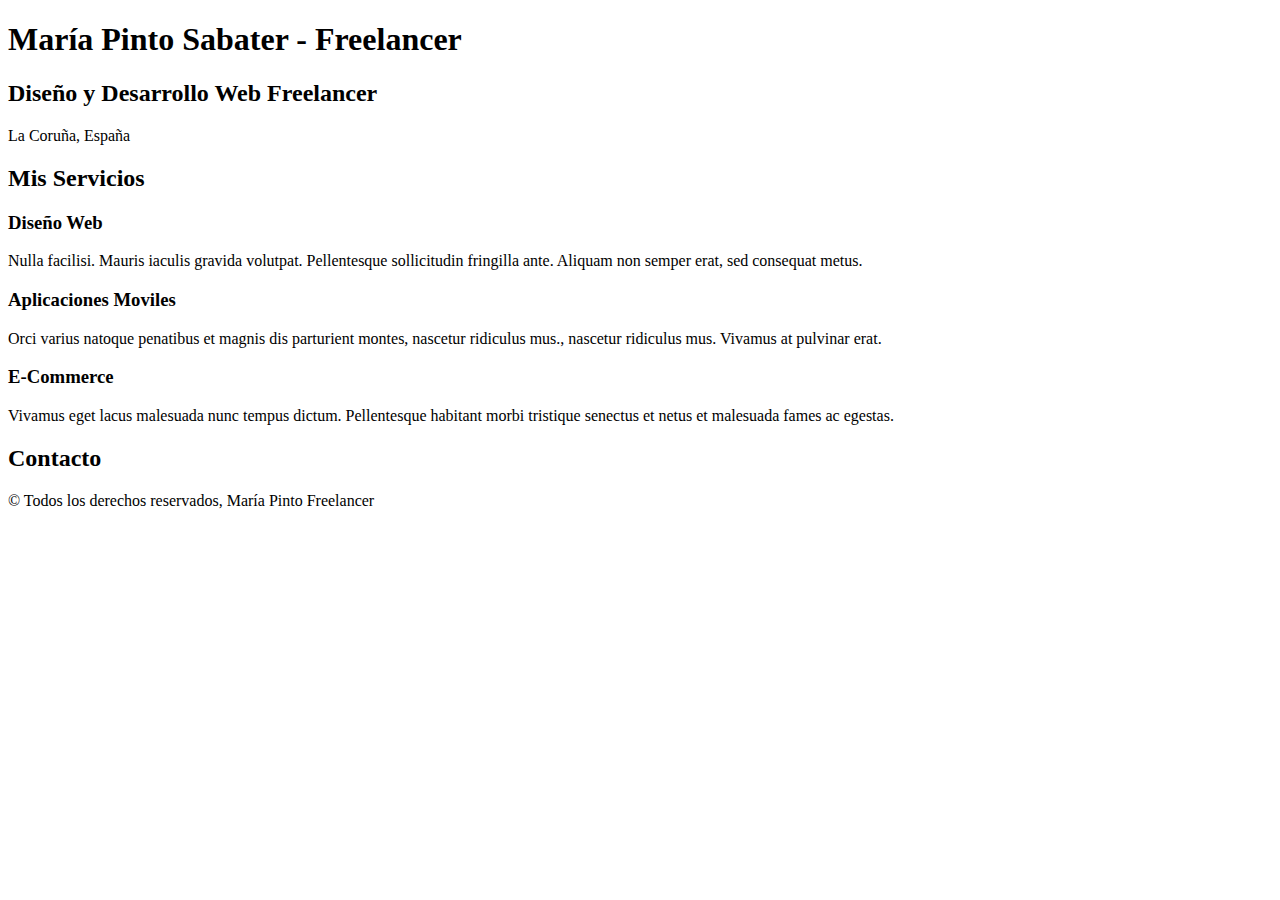
==== freelancer/index.html @ b11660e4 "creando el index de nuestro proyecto" ====
<!DOCTYPE html>
<html lang="es">

<head>
    <meta charset="UTF-8">
    <meta http-equiv="X-UA-Compatible" content="IE=edge">
    <meta name="viewport" content="width=device-width, initial-scale=1.0">
    <title>Diseñador Freelancer</title>
</head>

<body>
    <header>
        <h1>María Pinto Sabater - Freelancer</h1>
    </header>

    <section>
        <h2>Diseño y Desarrollo Web Freelancer</h2>
        <p>La Coruña, España</p>
    </section>

    <main>
        <h2>Mis Servicios</h2>


        <section>
            <h3>Diseño Web</h3>
            <p>
                Nulla facilisi. Mauris iaculis gravida volutpat. Pellentesque sollicitudin fringilla ante. Aliquam non
                semper
                erat, sed consequat metus.
            </p>
        </section>

        <section>
            <h3>Aplicaciones Moviles</h3>
            <p>
                Orci varius natoque penatibus et magnis dis parturient montes, nascetur ridiculus mus., nascetur
                ridiculus
                mus.
                Vivamus at pulvinar erat.
            </p>

        </section>

        <section>
            <h3>E-Commerce</h3>
            <p>
                Vivamus eget lacus malesuada nunc tempus dictum. Pellentesque habitant morbi tristique senectus et netus
                et
                malesuada fames ac egestas.
            </p>
        </section>

    </main>

    <section>
        <h2>Contacto</h2>
    </section>

    <footer>
        <p>&copy; Todos los derechos reservados, María Pinto Freelancer</p>
    </footer>

</body>

</html>
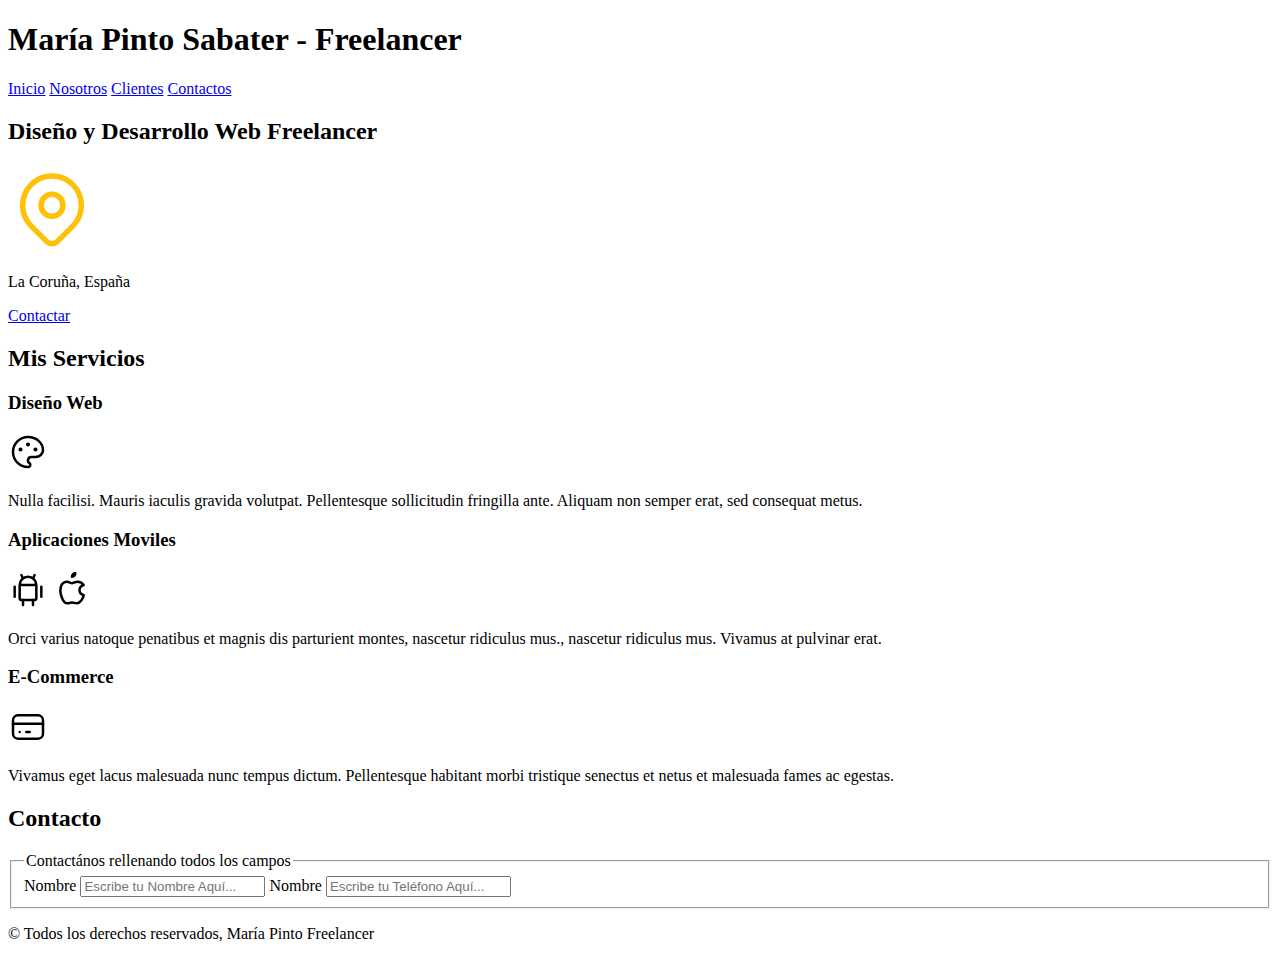
==== commit 82a459b3: "creando el formulario" ====
--- a/freelancer/index.html
+++ b/freelancer/index.html
@@ -13,17 +13,44 @@
         <h1>María Pinto Sabater - Freelancer</h1>
     </header>
 
+    <nav>
+        <a href="#">Inicio</a>
+        <a href="#">Nosotros</a>
+        <a href="#">Clientes</a>
+        <a href="#">Contactos</a>
+    </nav>
+
     <section>
         <h2>Diseño y Desarrollo Web Freelancer</h2>
+        <svg xmlns="http://www.w3.org/2000/svg" class="icon icon-tabler icon-tabler-map-pin" width="88" height="88"
+            viewBox="0 0 24 24" stroke-width="1.5" stroke="#ffc107" fill="none" stroke-linecap="round"
+            stroke-linejoin="round">
+            <path stroke="none" d="M0 0h24v24H0z" fill="none" />
+            <circle cx="12" cy="11" r="3" />
+            <path d="M17.657 16.657l-4.243 4.243a2 2 0 0 1 -2.827 0l-4.244 -4.243a8 8 0 1 1 11.314 0z" />
+        </svg>
+
         <p>La Coruña, España</p>
+        <a href="#">Contactar</a>
     </section>
 
     <main>
         <h2>Mis Servicios</h2>
 
-
         <section>
             <h3>Diseño Web</h3>
+
+            <svg xmlns="http://www.w3.org/2000/svg" class="icon icon-tabler icon-tabler-palette" width="40" height="40"
+                viewBox="0 0 24 24" stroke-width="1.5" stroke="#000000" fill="none" stroke-linecap="round"
+                stroke-linejoin="round">
+                <path stroke="none" d="M0 0h24v24H0z" fill="none" />
+                <path
+                    d="M12 21a9 9 0 1 1 0 -18a9 8 0 0 1 9 8a4.5 4 0 0 1 -4.5 4h-2.5a2 2 0 0 0 -1 3.75a1.3 1.3 0 0 1 -1 2.25" />
+                <circle cx="7.5" cy="10.5" r=".5" fill="currentColor" />
+                <circle cx="12" cy="7.5" r=".5" fill="currentColor" />
+                <circle cx="16.5" cy="10.5" r=".5" fill="currentColor" />
+            </svg>
+
             <p>
                 Nulla facilisi. Mauris iaculis gravida volutpat. Pellentesque sollicitudin fringilla ante. Aliquam non
                 semper
@@ -33,6 +60,29 @@
 
         <section>
             <h3>Aplicaciones Moviles</h3>
+
+            <svg xmlns="http://www.w3.org/2000/svg" class="icon icon-tabler icon-tabler-brand-android" width="40"
+                height="40" viewBox="0 0 24 24" stroke-width="1.5" stroke="#000000" fill="none" stroke-linecap="round"
+                stroke-linejoin="round">
+                <path stroke="none" d="M0 0h24v24H0z" fill="none" />
+                <line x1="4" y1="10" x2="4" y2="16" />
+                <line x1="20" y1="10" x2="20" y2="16" />
+                <path d="M7 9h10v8a1 1 0 0 1 -1 1h-8a1 1 0 0 1 -1 -1v-8a5 5 0 0 1 10 0" />
+                <line x1="8" y1="3" x2="9" y2="5" />
+                <line x1="16" y1="3" x2="15" y2="5" />
+                <line x1="9" y1="18" x2="9" y2="21" />
+                <line x1="15" y1="18" x2="15" y2="21" />
+            </svg>
+
+            <svg xmlns="http://www.w3.org/2000/svg" class="icon icon-tabler icon-tabler-brand-apple" width="40"
+                height="40" viewBox="0 0 24 24" stroke-width="1.5" stroke="#000000" fill="none" stroke-linecap="round"
+                stroke-linejoin="round">
+                <path stroke="none" d="M0 0h24v24H0z" fill="none" />
+                <path
+                    d="M9 7c-3 0 -4 3 -4 5.5c0 3 2 7.5 4 7.5c1.088 -.046 1.679 -.5 3 -.5c1.312 0 1.5 .5 3 .5s4 -3 4 -5c-.028 -.01 -2.472 -.403 -2.5 -3c-.019 -2.17 2.416 -2.954 2.5 -3c-1.023 -1.492 -2.951 -1.963 -3.5 -2c-1.433 -.111 -2.83 1 -3.5 1c-.68 0 -1.9 -1 -3 -1z" />
+                <path d="M12 4a2 2 0 0 0 2 -2a2 2 0 0 0 -2 2" />
+            </svg>
+
             <p>
                 Orci varius natoque penatibus et magnis dis parturient montes, nascetur ridiculus mus., nascetur
                 ridiculus
@@ -44,6 +94,17 @@
 
         <section>
             <h3>E-Commerce</h3>
+
+            <svg xmlns="http://www.w3.org/2000/svg" class="icon icon-tabler icon-tabler-credit-card" width="40"
+                height="40" viewBox="0 0 24 24" stroke-width="1.5" stroke="#000000" fill="none" stroke-linecap="round"
+                stroke-linejoin="round">
+                <path stroke="none" d="M0 0h24v24H0z" fill="none" />
+                <rect x="3" y="5" width="18" height="14" rx="3" />
+                <line x1="3" y1="10" x2="21" y2="10" />
+                <line x1="7" y1="15" x2="7.01" y2="15" />
+                <line x1="11" y1="15" x2="13" y2="15" />
+            </svg>
+
             <p>
                 Vivamus eget lacus malesuada nunc tempus dictum. Pellentesque habitant morbi tristique senectus et netus
                 et
@@ -55,6 +116,25 @@
 
     <section>
         <h2>Contacto</h2>
+
+        <form action="">
+
+            <fieldset>
+                <legend>Contactános rellenando todos los campos</legend>
+
+                <label for="nombre">Nombre</label>
+                <input type="text" placeholder="Escribe tu Nombre Aquí..." />
+
+
+
+                <label for="telefono">Nombre</label>
+                <input type="number" placeholder="Escribe tu Teléfono Aquí..." />
+
+
+
+            </fieldset>
+        </form>
+
     </section>
 
     <footer>
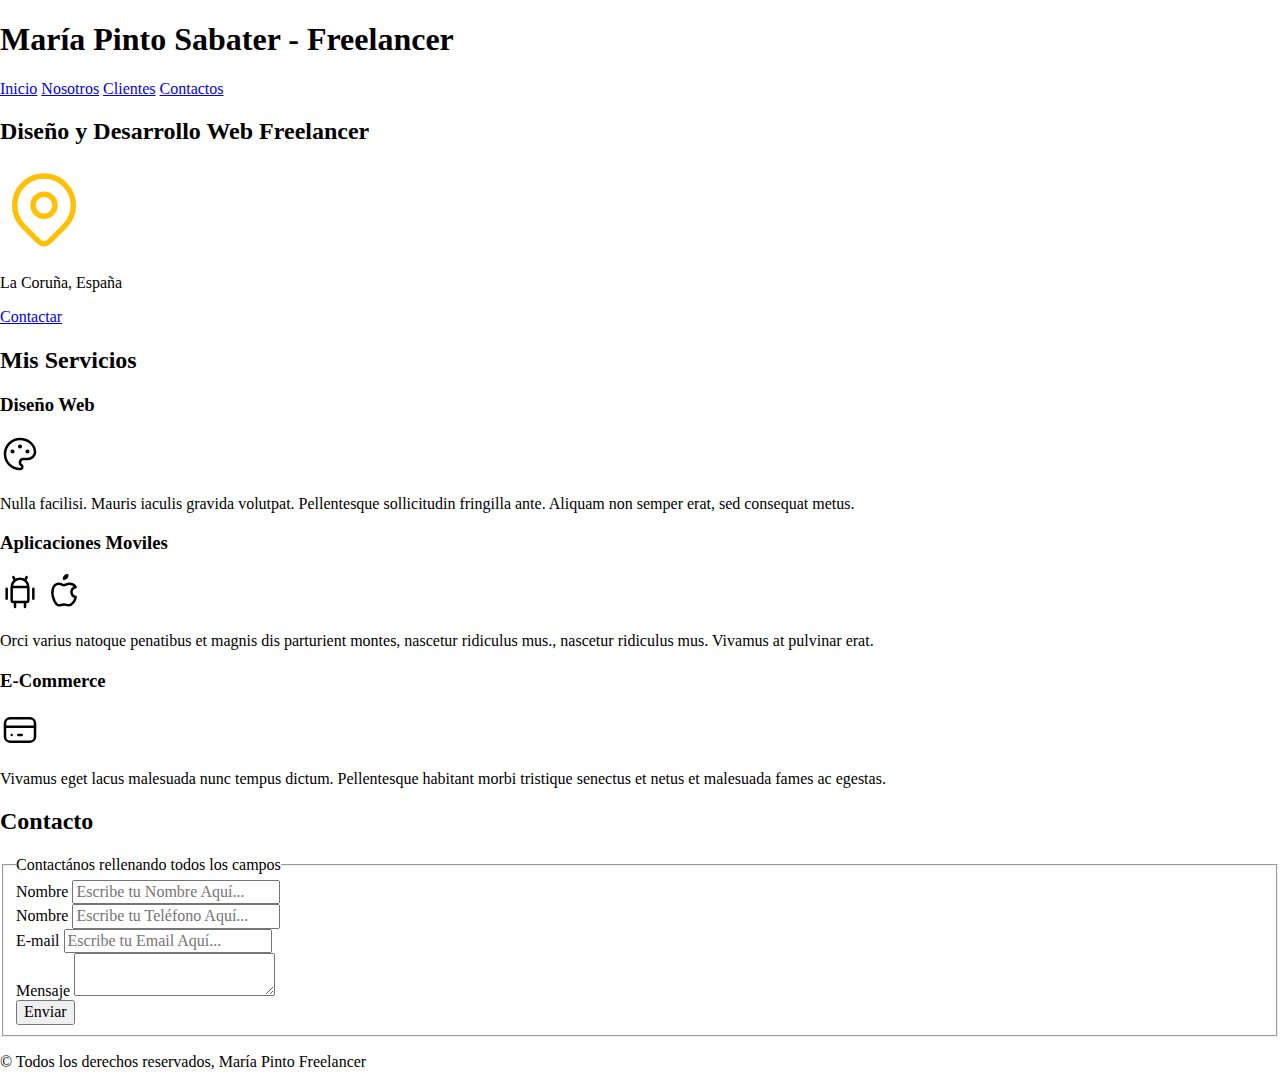
==== commit e53930ca: "creando hojas de estilos" ====
--- a/freelancer/index.html
+++ b/freelancer/index.html
@@ -6,6 +6,8 @@
     <meta http-equiv="X-UA-Compatible" content="IE=edge">
     <meta name="viewport" content="width=device-width, initial-scale=1.0">
     <title>Diseñador Freelancer</title>
+    <link rel="stylesheet" href="css/normalize.css">
+    <link rel="stylesheet" href="css/styles.css">
 </head>
 
 <body>
@@ -122,15 +124,28 @@
             <fieldset>
                 <legend>Contactános rellenando todos los campos</legend>
 
-                <label for="nombre">Nombre</label>
-                <input type="text" placeholder="Escribe tu Nombre Aquí..." />
+                <div>
+                    <label for="nombre">Nombre</label>
+                    <input type="text" placeholder="Escribe tu Nombre Aquí..." />
+                </div>
 
+                <div>
+                    <label for="telefono">Nombre</label>
+                    <input type="number" placeholder="Escribe tu Teléfono Aquí..." />
+                </div>
 
+                <div>
 
-                <label for="telefono">Nombre</label>
-                <input type="number" placeholder="Escribe tu Teléfono Aquí..." />
+                    <label for="email">E-mail</label>
+                    <input type="email" placeholder="Escribe tu Email Aquí...">
+                </div>
 
+                <div>
+                    <label for="mensaje">Mensaje</label>
+                    <textarea></textarea>
+                </div>
 
+                <input type="submit" value="Enviar">
 
             </fieldset>
         </form>
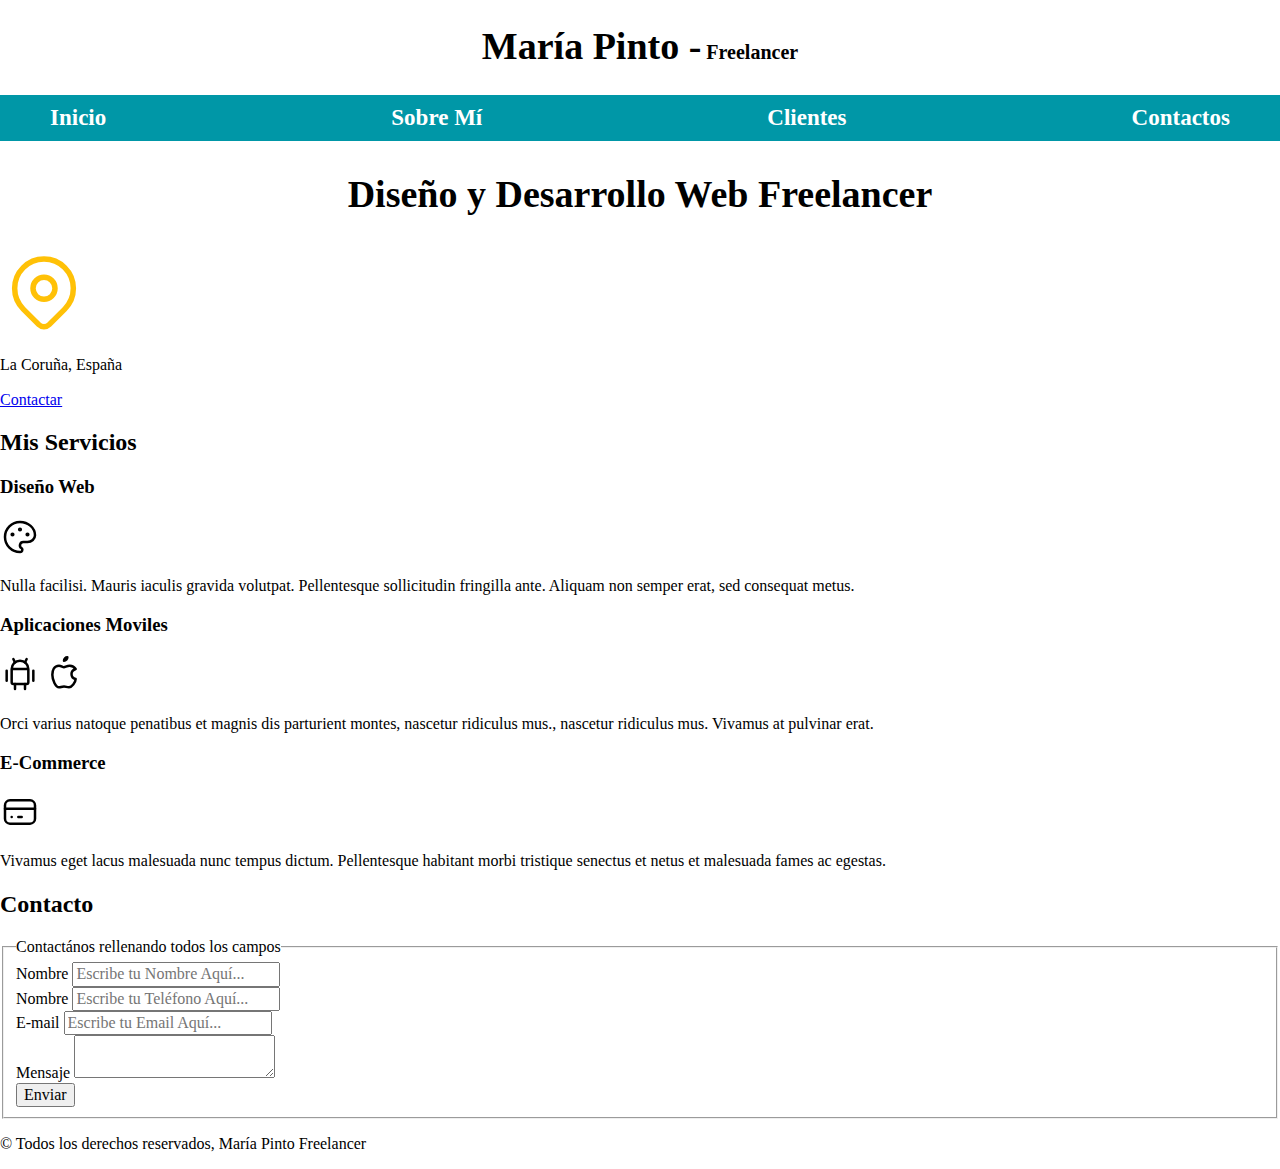
==== commit 03a699ab: "finalizando la barra de navegacion" ====
--- a/freelancer/index.html
+++ b/freelancer/index.html
@@ -7,23 +7,32 @@
     <meta name="viewport" content="width=device-width, initial-scale=1.0">
     <title>Diseñador Freelancer</title>
     <link rel="stylesheet" href="css/normalize.css">
+    <link rel="preload" href="css/styles.css" as="style">
     <link rel="stylesheet" href="css/styles.css">
+
+    <link rel="preconnect" href="https://fonts.googleapis.com">
+    <link rel="preconnect" href="https://fonts.gstatic.com" crossorigin>
+    <link href="https://fonts.googleapis.com/css2?family=Krub:wght@400;700&display=swap" rel="stylesheet">
 </head>
 
 <body>
     <header>
-        <h1>María Pinto Sabater - Freelancer</h1>
+        <h1 class="titulo">María Pinto -<span> Freelancer</span></h1>
     </header>
 
-    <nav>
-        <a href="#">Inicio</a>
-        <a href="#">Nosotros</a>
-        <a href="#">Clientes</a>
-        <a href="#">Contactos</a>
-    </nav>
+
+    <div class="nav-bg">
+        <nav class="navegacion-principal contenedor">
+            <a href="#">Inicio</a>
+            <a href="#">Sobre Mí</a>
+            <a href="#">Clientes</a>
+            <a href="#">Contactos</a>
+        </nav>
+    </div>
+
 
     <section>
-        <h2>Diseño y Desarrollo Web Freelancer</h2>
+        <h2 class="titulo">Diseño y Desarrollo Web Freelancer</h2>
         <svg xmlns="http://www.w3.org/2000/svg" class="icon icon-tabler icon-tabler-map-pin" width="88" height="88"
             viewBox="0 0 24 24" stroke-width="1.5" stroke="#ffc107" fill="none" stroke-linecap="round"
             stroke-linejoin="round">
--- a/freelancer/css/styles.css
+++ b/freelancer/css/styles.css
@@ -0,0 +1,57 @@
+:root {
+    --blanco: #ffffff;
+    --oscuro: #212121;
+    --primario: #ffc107;
+    --secundario: #0097a7;
+    --gris: #757575;
+
+    --fuentePrincipal: 'Krub', sans-serif;
+ 
+}
+
+html {
+    font-size: 62.5%;
+}
+
+body {
+    font-size: 16px;
+    /** 1rem = 10px **/
+
+}
+
+.titulo {
+    text-align: center;
+    font-size: 3.8rem;
+}
+
+.titulo span {
+    font-size: 2rem;
+}
+
+.contenedor {
+    width: 120rem;
+    margin: 0 auto;
+}
+
+.nav-bg {
+    background-color: var(--secundario);
+}
+
+.navegacion-principal {
+    display: flex;
+    justify-content: space-between;
+}
+
+.navegacion-principal a {
+    padding: 1rem;
+    color: var(--blanco);
+    text-decoration: none;
+    font-size: 2.3rem;
+    font-weight: bold;
+}
+
+.navegacion-principal a:hover {
+    background-color: var(--primario);
+    color: var(--oscuro);
+}
+
--- a/freelancer/css/styles.css
+++ b/freelancer/css/styles.css
@@ -0,0 +1,57 @@
+:root {
+    --blanco: #ffffff;
+    --oscuro: #212121;
+    --primario: #ffc107;
+    --secundario: #0097a7;
+    --gris: #757575;
+
+    --fuentePrincipal: 'Krub', sans-serif;
+ 
+}
+
+html {
+    font-size: 62.5%;
+}
+
+body {
+    font-size: 16px;
+    /** 1rem = 10px **/
+
+}
+
+.titulo {
+    text-align: center;
+    font-size: 3.8rem;
+}
+
+.titulo span {
+    font-size: 2rem;
+}
+
+.contenedor {
+    width: 120rem;
+    margin: 0 auto;
+}
+
+.nav-bg {
+    background-color: var(--secundario);
+}
+
+.navegacion-principal {
+    display: flex;
+    justify-content: space-between;
+}
+
+.navegacion-principal a {
+    padding: 1rem;
+    color: var(--blanco);
+    text-decoration: none;
+    font-size: 2.3rem;
+    font-weight: bold;
+}
+
+.navegacion-principal a:hover {
+    background-color: var(--primario);
+    color: var(--oscuro);
+}
+
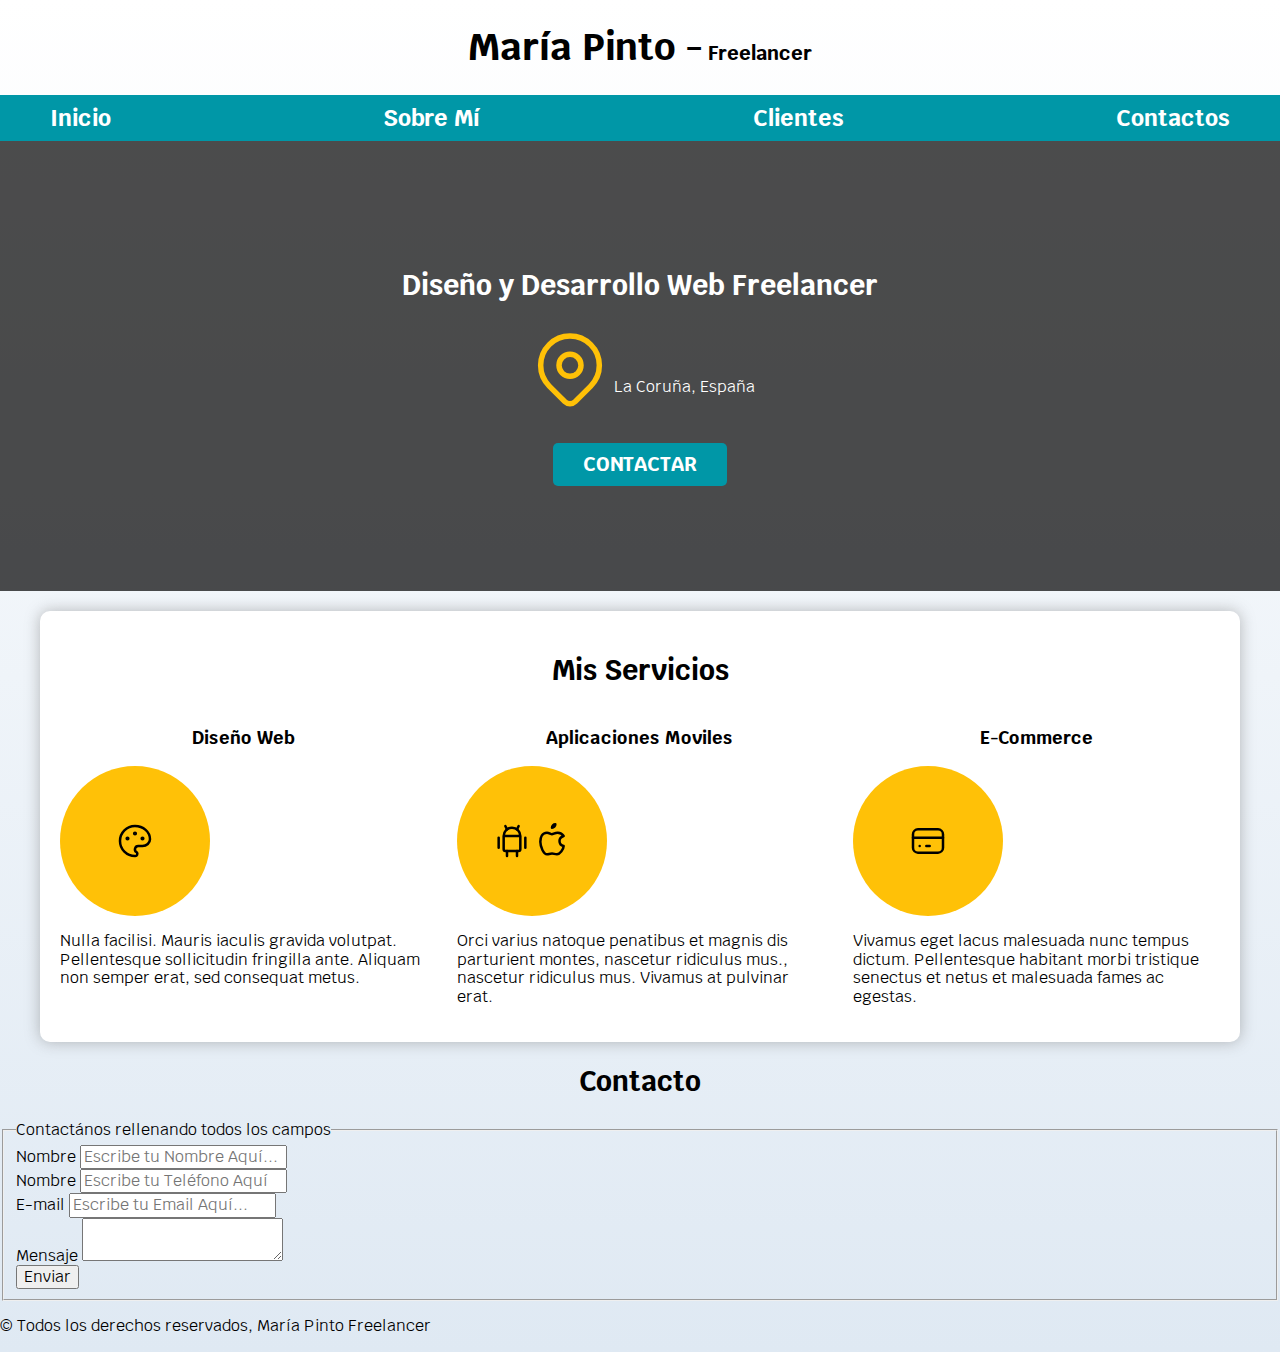
==== commit 8c7a4bbe: "finalizando la seccion de servicios" ====
--- a/freelancer/index.html
+++ b/freelancer/index.html
@@ -31,97 +31,117 @@
     </div>
 
 
-    <section>
-        <h2 class="titulo">Diseño y Desarrollo Web Freelancer</h2>
-        <svg xmlns="http://www.w3.org/2000/svg" class="icon icon-tabler icon-tabler-map-pin" width="88" height="88"
-            viewBox="0 0 24 24" stroke-width="1.5" stroke="#ffc107" fill="none" stroke-linecap="round"
-            stroke-linejoin="round">
-            <path stroke="none" d="M0 0h24v24H0z" fill="none" />
-            <circle cx="12" cy="11" r="3" />
-            <path d="M17.657 16.657l-4.243 4.243a2 2 0 0 1 -2.827 0l-4.244 -4.243a8 8 0 1 1 11.314 0z" />
-        </svg>
+    <section class="hero">
+        <div class="contenido-hero">
+            <h2>Diseño y Desarrollo Web <span> Freelancer</span></h2>
+            <div class="ubicacion">
 
-        <p>La Coruña, España</p>
-        <a href="#">Contactar</a>
+                <svg xmlns="http://www.w3.org/2000/svg" class="icon icon-tabler icon-tabler-map-pin" width="88"
+                    height="88" viewBox="0 0 24 24" stroke-width="1.5" stroke="#ffc107" fill="none"
+                    stroke-linecap="round" stroke-linejoin="round">
+                    <path stroke="none" d="M0 0h24v24H0z" fill="none" />
+                    <circle cx="12" cy="11" r="3" />
+                    <path d="M17.657 16.657l-4.243 4.243a2 2 0 0 1 -2.827 0l-4.244 -4.243a8 8 0 1 1 11.314 0z" />
+                </svg>
+
+                <p>La Coruña, España</p>
+
+            </div>
+            <a class="boton" href="#">Contactar</a>
+
+        </div>
     </section>
 
-    <main>
+    <main class="contenedor sombra">
         <h2>Mis Servicios</h2>
 
-        <section>
-            <h3>Diseño Web</h3>
+        <div class="servicios">
+            <!-- .servicios -->
 
-            <svg xmlns="http://www.w3.org/2000/svg" class="icon icon-tabler icon-tabler-palette" width="40" height="40"
-                viewBox="0 0 24 24" stroke-width="1.5" stroke="#000000" fill="none" stroke-linecap="round"
-                stroke-linejoin="round">
-                <path stroke="none" d="M0 0h24v24H0z" fill="none" />
-                <path
-                    d="M12 21a9 9 0 1 1 0 -18a9 8 0 0 1 9 8a4.5 4 0 0 1 -4.5 4h-2.5a2 2 0 0 0 -1 3.75a1.3 1.3 0 0 1 -1 2.25" />
-                <circle cx="7.5" cy="10.5" r=".5" fill="currentColor" />
-                <circle cx="12" cy="7.5" r=".5" fill="currentColor" />
-                <circle cx="16.5" cy="10.5" r=".5" fill="currentColor" />
-            </svg>
+            <section class="servicio">
+                <h3>Diseño Web</h3>
 
-            <p>
-                Nulla facilisi. Mauris iaculis gravida volutpat. Pellentesque sollicitudin fringilla ante. Aliquam non
-                semper
-                erat, sed consequat metus.
-            </p>
-        </section>
+                <div class="iconos">
+                    <svg xmlns="http://www.w3.org/2000/svg" class="icon icon-tabler icon-tabler-palette" width="40"
+                        height="40" viewBox="0 0 24 24" stroke-width="1.5" stroke="#000000" fill="none"
+                        stroke-linecap="round" stroke-linejoin="round">
+                        <path stroke="none" d="M0 0h24v24H0z" fill="none" />
+                        <path
+                            d="M12 21a9 9 0 1 1 0 -18a9 8 0 0 1 9 8a4.5 4 0 0 1 -4.5 4h-2.5a2 2 0 0 0 -1 3.75a1.3 1.3 0 0 1 -1 2.25" />
+                        <circle cx="7.5" cy="10.5" r=".5" fill="currentColor" />
+                        <circle cx="12" cy="7.5" r=".5" fill="currentColor" />
+                        <circle cx="16.5" cy="10.5" r=".5" fill="currentColor" />
+                    </svg>
+                </div>
 
-        <section>
-            <h3>Aplicaciones Moviles</h3>
+                <p>
+                    Nulla facilisi. Mauris iaculis gravida volutpat. Pellentesque sollicitudin fringilla ante. Aliquam
+                    non
+                    semper
+                    erat, sed consequat metus.
+                </p>
+            </section>
 
-            <svg xmlns="http://www.w3.org/2000/svg" class="icon icon-tabler icon-tabler-brand-android" width="40"
-                height="40" viewBox="0 0 24 24" stroke-width="1.5" stroke="#000000" fill="none" stroke-linecap="round"
-                stroke-linejoin="round">
-                <path stroke="none" d="M0 0h24v24H0z" fill="none" />
-                <line x1="4" y1="10" x2="4" y2="16" />
-                <line x1="20" y1="10" x2="20" y2="16" />
-                <path d="M7 9h10v8a1 1 0 0 1 -1 1h-8a1 1 0 0 1 -1 -1v-8a5 5 0 0 1 10 0" />
-                <line x1="8" y1="3" x2="9" y2="5" />
-                <line x1="16" y1="3" x2="15" y2="5" />
-                <line x1="9" y1="18" x2="9" y2="21" />
-                <line x1="15" y1="18" x2="15" y2="21" />
-            </svg>
+            <section class="servicio">
+                <h3>Aplicaciones Moviles</h3>
 
-            <svg xmlns="http://www.w3.org/2000/svg" class="icon icon-tabler icon-tabler-brand-apple" width="40"
-                height="40" viewBox="0 0 24 24" stroke-width="1.5" stroke="#000000" fill="none" stroke-linecap="round"
-                stroke-linejoin="round">
-                <path stroke="none" d="M0 0h24v24H0z" fill="none" />
-                <path
-                    d="M9 7c-3 0 -4 3 -4 5.5c0 3 2 7.5 4 7.5c1.088 -.046 1.679 -.5 3 -.5c1.312 0 1.5 .5 3 .5s4 -3 4 -5c-.028 -.01 -2.472 -.403 -2.5 -3c-.019 -2.17 2.416 -2.954 2.5 -3c-1.023 -1.492 -2.951 -1.963 -3.5 -2c-1.433 -.111 -2.83 1 -3.5 1c-.68 0 -1.9 -1 -3 -1z" />
-                <path d="M12 4a2 2 0 0 0 2 -2a2 2 0 0 0 -2 2" />
-            </svg>
+                <div class="iconos">
+                    <svg xmlns="http://www.w3.org/2000/svg" class="icon icon-tabler icon-tabler-brand-android"
+                        width="40" height="40" viewBox="0 0 24 24" stroke-width="1.5" stroke="#000000" fill="none"
+                        stroke-linecap="round" stroke-linejoin="round">
+                        <path stroke="none" d="M0 0h24v24H0z" fill="none" />
+                        <line x1="4" y1="10" x2="4" y2="16" />
+                        <line x1="20" y1="10" x2="20" y2="16" />
+                        <path d="M7 9h10v8a1 1 0 0 1 -1 1h-8a1 1 0 0 1 -1 -1v-8a5 5 0 0 1 10 0" />
+                        <line x1="8" y1="3" x2="9" y2="5" />
+                        <line x1="16" y1="3" x2="15" y2="5" />
+                        <line x1="9" y1="18" x2="9" y2="21" />
+                        <line x1="15" y1="18" x2="15" y2="21" />
+                    </svg>
 
-            <p>
-                Orci varius natoque penatibus et magnis dis parturient montes, nascetur ridiculus mus., nascetur
-                ridiculus
-                mus.
-                Vivamus at pulvinar erat.
-            </p>
+                    <svg xmlns="http://www.w3.org/2000/svg" class="icon icon-tabler icon-tabler-brand-apple" width="40"
+                        height="40" viewBox="0 0 24 24" stroke-width="1.5" stroke="#000000" fill="none"
+                        stroke-linecap="round" stroke-linejoin="round">
+                        <path stroke="none" d="M0 0h24v24H0z" fill="none" />
+                        <path
+                            d="M9 7c-3 0 -4 3 -4 5.5c0 3 2 7.5 4 7.5c1.088 -.046 1.679 -.5 3 -.5c1.312 0 1.5 .5 3 .5s4 -3 4 -5c-.028 -.01 -2.472 -.403 -2.5 -3c-.019 -2.17 2.416 -2.954 2.5 -3c-1.023 -1.492 -2.951 -1.963 -3.5 -2c-1.433 -.111 -2.83 1 -3.5 1c-.68 0 -1.9 -1 -3 -1z" />
+                        <path d="M12 4a2 2 0 0 0 2 -2a2 2 0 0 0 -2 2" />
+                    </svg>
+                </div>
 
-        </section>
+                <p>
+                    Orci varius natoque penatibus et magnis dis parturient montes, nascetur ridiculus mus., nascetur
+                    ridiculus
+                    mus.
+                    Vivamus at pulvinar erat.
+                </p>
 
-        <section>
-            <h3>E-Commerce</h3>
+            </section>
 
-            <svg xmlns="http://www.w3.org/2000/svg" class="icon icon-tabler icon-tabler-credit-card" width="40"
-                height="40" viewBox="0 0 24 24" stroke-width="1.5" stroke="#000000" fill="none" stroke-linecap="round"
-                stroke-linejoin="round">
-                <path stroke="none" d="M0 0h24v24H0z" fill="none" />
-                <rect x="3" y="5" width="18" height="14" rx="3" />
-                <line x1="3" y1="10" x2="21" y2="10" />
-                <line x1="7" y1="15" x2="7.01" y2="15" />
-                <line x1="11" y1="15" x2="13" y2="15" />
-            </svg>
+            <section class="servicio">
+                <h3>E-Commerce</h3>
 
-            <p>
-                Vivamus eget lacus malesuada nunc tempus dictum. Pellentesque habitant morbi tristique senectus et netus
-                et
-                malesuada fames ac egestas.
-            </p>
-        </section>
+                <div class="iconos">
+                    <svg xmlns="http://www.w3.org/2000/svg" class="icon icon-tabler icon-tabler-credit-card" width="40"
+                        height="40" viewBox="0 0 24 24" stroke-width="1.5" stroke="#000000" fill="none"
+                        stroke-linecap="round" stroke-linejoin="round">
+                        <path stroke="none" d="M0 0h24v24H0z" fill="none" />
+                        <rect x="3" y="5" width="18" height="14" rx="3" />
+                        <line x1="3" y1="10" x2="21" y2="10" />
+                        <line x1="7" y1="15" x2="7.01" y2="15" />
+                        <line x1="11" y1="15" x2="13" y2="15" />
+                    </svg>
+                </div>
+                
+                <p>
+                    Vivamus eget lacus malesuada nunc tempus dictum. Pellentesque habitant morbi tristique senectus et
+                    netus
+                    et
+                    malesuada fames ac egestas.
+                </p>
+            </section>
+
+        </div> <!-- .servicios -->
 
     </main>
 
--- a/freelancer/css/styles.css
+++ b/freelancer/css/styles.css
@@ -4,28 +4,28 @@
     --primario: #ffc107;
     --secundario: #0097a7;
     --gris: #757575;
+    --grisClaro: #DFE9F3;
+}
 
-    --fuentePrincipal: 'Krub', sans-serif;
- 
-}
+/** Globales **/
 
 html {
     font-size: 62.5%;
+    box-sizing: border-box;
+    /** Hack Box-model **/
+}
+
+*,
+*::before,
+*::after {
+    box-sizing: inherit;
 }
 
 body {
     font-size: 16px;
     /** 1rem = 10px **/
-
-}
-
-.titulo {
-    text-align: center;
-    font-size: 3.8rem;
-}
-
-.titulo span {
-    font-size: 2rem;
+    font-family: 'Krub', sans-serif;
+    background-image: linear-gradient(to top, var(--grisClaro) 0%, var(--blanco) 100%);
 }
 
 .contenedor {
@@ -33,16 +33,84 @@
     margin: 0 auto;
 }
 
+.boton {
+    background-color: var(--secundario);
+    color: var(--blanco);
+    padding: 1rem 3rem;
+    margin-top: 3rem;
+    font-size: 2rem;
+    text-decoration: none;
+    text-transform: uppercase;
+    font-weight: bold;
+    border-radius: .5rem;
+    width: 90%;
+    text-align: center;
+}
+
+@media (min-width: 768px) {
+    .boton {
+        width: auto;
+    }
+}
+
+.sombra {
+    -webkit-box-shadow: 0px 0px 15px 0px rgba(112, 112, 112, 0.48);
+    -moz-box-shadow: 0px 0px 15px 0px rgba(112, 112, 112, 0.48);
+    box-shadow: 0px 0px 15px 0px rgba(112, 112, 112, 0.48);
+    background-color: var(--blanco);
+    padding: 2rem;
+    border-radius: 1rem;
+}
+
+/** Tipografia **/
+
+h1 {
+    font-size: 3.8rem;
+}
+
+h2 {
+    font-size: 2.8rem;
+}
+
+h3 {
+    font-size: 1.8rem;
+}
+
+h1,
+h2,
+h3 {
+    text-align: center;
+}
+
+/** Titulos **/
+
+.titulo span {
+    font-size: 2rem;
+}
+
+/** Navegación Principal **/
+
 .nav-bg {
     background-color: var(--secundario);
+
 }
 
 .navegacion-principal {
     display: flex;
-    justify-content: space-between;
+    flex-direction: column;
+    ;
+}
+
+@media (min-width: 768px) {
+    .navegacion-principal {
+        flex-direction: row;
+        justify-content: space-between;
+    }
 }
 
 .navegacion-principal a {
+    display: block;
+    text-align: center;
     padding: 1rem;
     color: var(--blanco);
     text-decoration: none;
@@ -55,3 +123,62 @@
     color: var(--oscuro);
 }
 
+/** Hero **/
+
+.hero {
+    background-image: url(../img/hero.jpg);
+    background-repeat: no-repeat;
+    background-size: cover;
+    height: 450px;
+    position: relative;
+    margin-bottom: 2rem;
+
+}
+
+.contenido-hero {
+    position: absolute;
+    background-color: rgb(0 0 0 / 70%);
+    width: 100%;
+    height: 100%;
+
+    display: flex;
+    flex-direction: column;
+    align-items: center;
+    justify-content: center;
+}
+
+.contenido-hero h2,
+.contenido-hero p {
+    color: var(--blanco);
+}
+
+
+.ubicacion {
+    display: flex;
+    align-items: flex-end;
+}
+
+/** Servicios **/
+
+@media (min-width: 768px) {
+    .servicios {
+        display: grid;
+        grid-template-columns: repeat(3, 1fr);
+        /** 3 columnas de una fraccion cada una **/
+        column-gap: 3rem;
+    }
+}
+
+.servicio {}
+
+.servicio h3 {}
+
+.servicio .iconos {
+    height: 15rem;
+    width: 15rem;
+    background-color: var(--primario);
+    border-radius: 50%;
+    display: flex; 
+    justify-content: center;
+    align-items: center;
+}--- a/freelancer/css/styles.css
+++ b/freelancer/css/styles.css
@@ -4,28 +4,28 @@
     --primario: #ffc107;
     --secundario: #0097a7;
     --gris: #757575;
+    --grisClaro: #DFE9F3;
+}
 
-    --fuentePrincipal: 'Krub', sans-serif;
- 
-}
+/** Globales **/
 
 html {
     font-size: 62.5%;
+    box-sizing: border-box;
+    /** Hack Box-model **/
+}
+
+*,
+*::before,
+*::after {
+    box-sizing: inherit;
 }
 
 body {
     font-size: 16px;
     /** 1rem = 10px **/
-
-}
-
-.titulo {
-    text-align: center;
-    font-size: 3.8rem;
-}
-
-.titulo span {
-    font-size: 2rem;
+    font-family: 'Krub', sans-serif;
+    background-image: linear-gradient(to top, var(--grisClaro) 0%, var(--blanco) 100%);
 }
 
 .contenedor {
@@ -33,16 +33,84 @@
     margin: 0 auto;
 }
 
+.boton {
+    background-color: var(--secundario);
+    color: var(--blanco);
+    padding: 1rem 3rem;
+    margin-top: 3rem;
+    font-size: 2rem;
+    text-decoration: none;
+    text-transform: uppercase;
+    font-weight: bold;
+    border-radius: .5rem;
+    width: 90%;
+    text-align: center;
+}
+
+@media (min-width: 768px) {
+    .boton {
+        width: auto;
+    }
+}
+
+.sombra {
+    -webkit-box-shadow: 0px 0px 15px 0px rgba(112, 112, 112, 0.48);
+    -moz-box-shadow: 0px 0px 15px 0px rgba(112, 112, 112, 0.48);
+    box-shadow: 0px 0px 15px 0px rgba(112, 112, 112, 0.48);
+    background-color: var(--blanco);
+    padding: 2rem;
+    border-radius: 1rem;
+}
+
+/** Tipografia **/
+
+h1 {
+    font-size: 3.8rem;
+}
+
+h2 {
+    font-size: 2.8rem;
+}
+
+h3 {
+    font-size: 1.8rem;
+}
+
+h1,
+h2,
+h3 {
+    text-align: center;
+}
+
+/** Titulos **/
+
+.titulo span {
+    font-size: 2rem;
+}
+
+/** Navegación Principal **/
+
 .nav-bg {
     background-color: var(--secundario);
+
 }
 
 .navegacion-principal {
     display: flex;
-    justify-content: space-between;
+    flex-direction: column;
+    ;
+}
+
+@media (min-width: 768px) {
+    .navegacion-principal {
+        flex-direction: row;
+        justify-content: space-between;
+    }
 }
 
 .navegacion-principal a {
+    display: block;
+    text-align: center;
     padding: 1rem;
     color: var(--blanco);
     text-decoration: none;
@@ -55,3 +123,62 @@
     color: var(--oscuro);
 }
 
+/** Hero **/
+
+.hero {
+    background-image: url(../img/hero.jpg);
+    background-repeat: no-repeat;
+    background-size: cover;
+    height: 450px;
+    position: relative;
+    margin-bottom: 2rem;
+
+}
+
+.contenido-hero {
+    position: absolute;
+    background-color: rgb(0 0 0 / 70%);
+    width: 100%;
+    height: 100%;
+
+    display: flex;
+    flex-direction: column;
+    align-items: center;
+    justify-content: center;
+}
+
+.contenido-hero h2,
+.contenido-hero p {
+    color: var(--blanco);
+}
+
+
+.ubicacion {
+    display: flex;
+    align-items: flex-end;
+}
+
+/** Servicios **/
+
+@media (min-width: 768px) {
+    .servicios {
+        display: grid;
+        grid-template-columns: repeat(3, 1fr);
+        /** 3 columnas de una fraccion cada una **/
+        column-gap: 3rem;
+    }
+}
+
+.servicio {}
+
+.servicio h3 {}
+
+.servicio .iconos {
+    height: 15rem;
+    width: 15rem;
+    background-color: var(--primario);
+    border-radius: 50%;
+    display: flex; 
+    justify-content: center;
+    align-items: center;
+}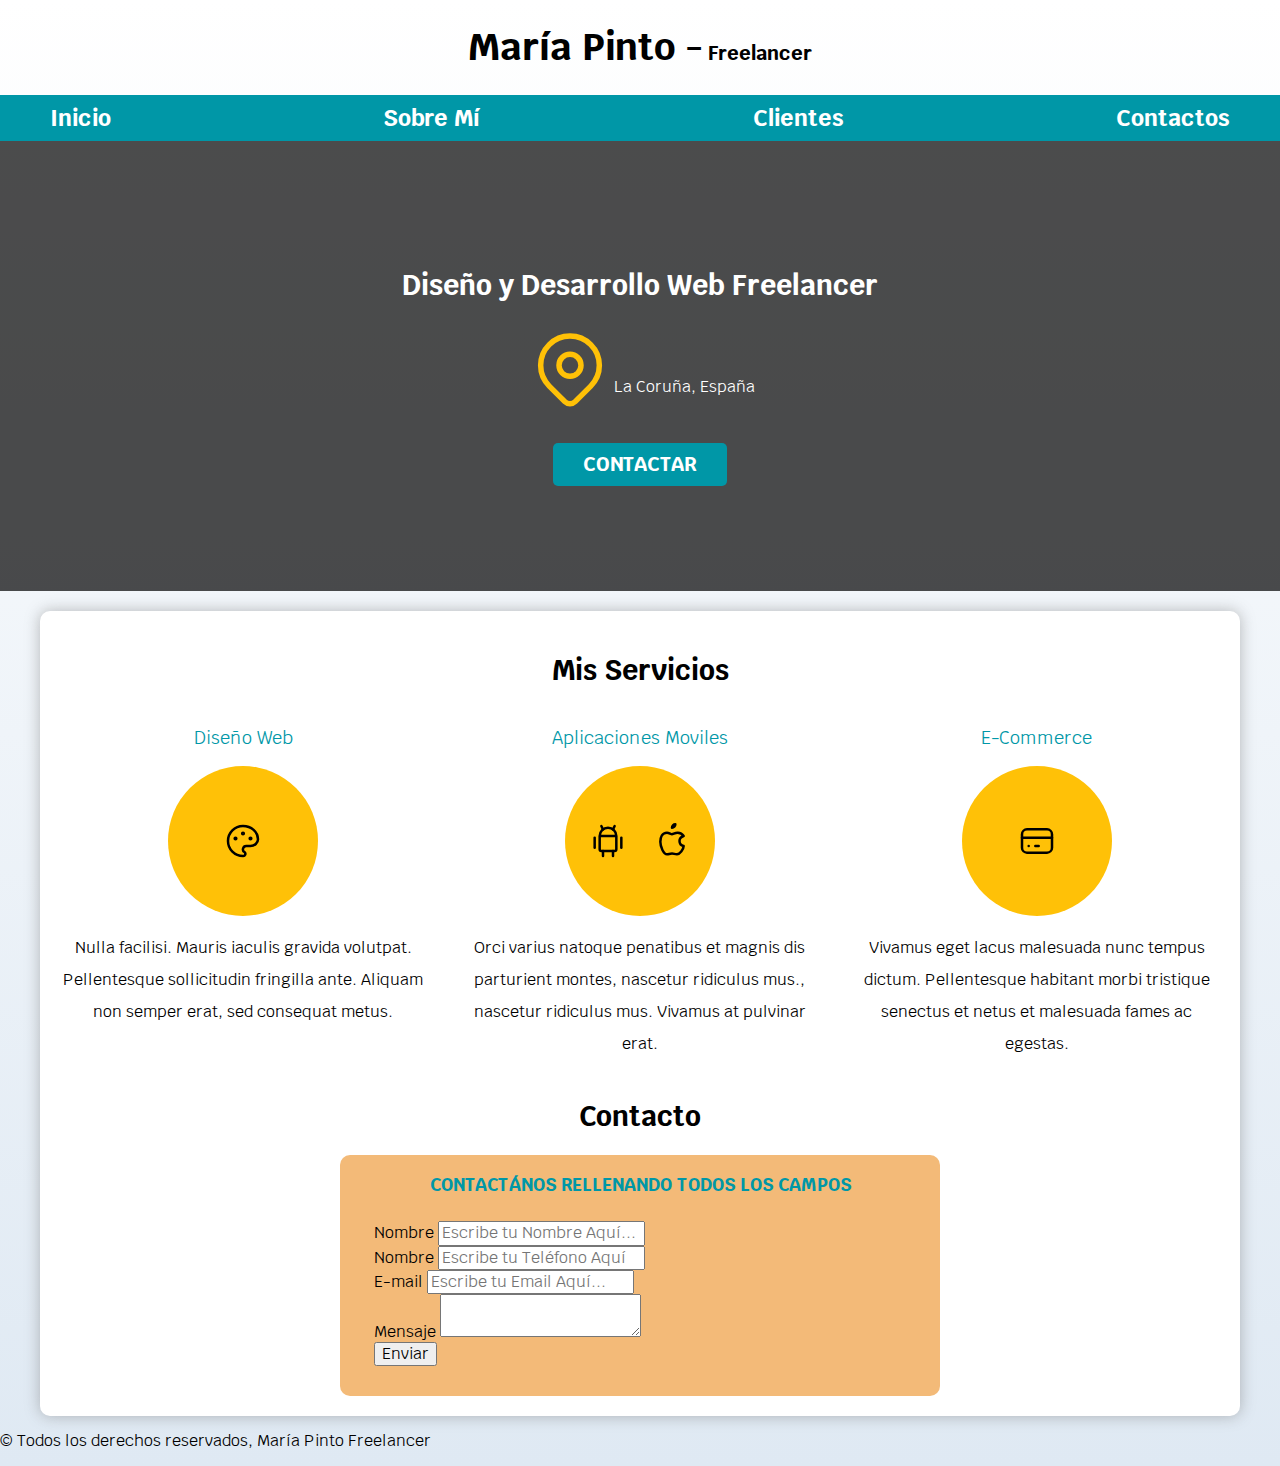
==== commit cf60ea5b: "primeros pasos con el formulario" ====
--- a/freelancer/index.html
+++ b/freelancer/index.html
@@ -132,7 +132,7 @@
                         <line x1="11" y1="15" x2="13" y2="15" />
                     </svg>
                 </div>
-                
+
                 <p>
                     Vivamus eget lacus malesuada nunc tempus dictum. Pellentesque habitant morbi tristique senectus et
                     netus
@@ -143,44 +143,47 @@
 
         </div> <!-- .servicios -->
 
+
+
+        <section>
+            <h2>Contacto</h2>
+
+            <form class="formulario">
+
+                <fieldset>
+                    <legend>Contactános rellenando todos los campos</legend>
+
+                    <div class="contenedor-campos">
+
+                        <div class="campo">
+                            <label for="nombre">Nombre</label>
+                            <input type="text" placeholder="Escribe tu Nombre Aquí..." />
+                        </div>
+
+                        <div class="campo">
+                            <label for="telefono">Nombre</label>
+                            <input type="number" placeholder="Escribe tu Teléfono Aquí..." />
+                        </div>
+
+                        <div class="campo">
+
+                            <label for="email">E-mail</label>
+                            <input type="email" placeholder="Escribe tu Email Aquí...">
+                        </div>
+
+                        <div class="campo">
+                            <label for="mensaje">Mensaje</label>
+                            <textarea></textarea>
+                        </div>
+
+                    </div> <!-- .contenedor-campos -->
+                    <input type="submit" value="Enviar">
+
+                </fieldset>
+            </form>
+
+        </section>
     </main>
-
-    <section>
-        <h2>Contacto</h2>
-
-        <form action="">
-
-            <fieldset>
-                <legend>Contactános rellenando todos los campos</legend>
-
-                <div>
-                    <label for="nombre">Nombre</label>
-                    <input type="text" placeholder="Escribe tu Nombre Aquí..." />
-                </div>
-
-                <div>
-                    <label for="telefono">Nombre</label>
-                    <input type="number" placeholder="Escribe tu Teléfono Aquí..." />
-                </div>
-
-                <div>
-
-                    <label for="email">E-mail</label>
-                    <input type="email" placeholder="Escribe tu Email Aquí...">
-                </div>
-
-                <div>
-                    <label for="mensaje">Mensaje</label>
-                    <textarea></textarea>
-                </div>
-
-                <input type="submit" value="Enviar">
-
-            </fieldset>
-        </form>
-
-    </section>
-
     <footer>
         <p>&copy; Todos los derechos reservados, María Pinto Freelancer</p>
     </footer>
--- a/freelancer/css/styles.css
+++ b/freelancer/css/styles.css
@@ -3,7 +3,7 @@
     --oscuro: #212121;
     --primario: #ffc107;
     --secundario: #0097a7;
-    --gris: #757575;
+    --formulario: #f3ba78;
     --grisClaro: #DFE9F3;
 }
 
@@ -169,16 +169,53 @@
     }
 }
 
-.servicio {}
-
-.servicio h3 {}
+.servicio {
+    display: flex;
+    flex-direction: column;
+    align-items: center;
+}
+
+.servicio h3 {
+    color: var(--secundario);
+    font-weight: normal;
+}
+
+.servicio p {
+    line-height: 2;
+    /** Interlineado **/
+    text-align: center;
+}
 
 .servicio .iconos {
     height: 15rem;
     width: 15rem;
     background-color: var(--primario);
     border-radius: 50%;
-    display: flex; 
-    justify-content: center;
+    display: flex;
+    justify-content: space-evenly;
     align-items: center;
+}
+
+
+/** Contacto **/
+
+.formulario {
+    background-color: var(--formulario);
+    width: min(60rem, 100%); /** Utilizar el valor más pequeño **/
+    margin: 0 auto;
+    padding: 2rem;
+    border-radius: 1rem;
+}
+
+.formulario fieldset {
+    border: none;
+}
+
+.formulario legend {
+    text-align: center;
+    font-size: 1.8rem;
+    text-transform: uppercase;
+    font-weight: bold;
+    margin-bottom: 2rem;
+    color: var(--secundario);
 }--- a/freelancer/css/styles.css
+++ b/freelancer/css/styles.css
@@ -3,7 +3,7 @@
     --oscuro: #212121;
     --primario: #ffc107;
     --secundario: #0097a7;
-    --gris: #757575;
+    --formulario: #f3ba78;
     --grisClaro: #DFE9F3;
 }
 
@@ -169,16 +169,53 @@
     }
 }
 
-.servicio {}
-
-.servicio h3 {}
+.servicio {
+    display: flex;
+    flex-direction: column;
+    align-items: center;
+}
+
+.servicio h3 {
+    color: var(--secundario);
+    font-weight: normal;
+}
+
+.servicio p {
+    line-height: 2;
+    /** Interlineado **/
+    text-align: center;
+}
 
 .servicio .iconos {
     height: 15rem;
     width: 15rem;
     background-color: var(--primario);
     border-radius: 50%;
-    display: flex; 
-    justify-content: center;
+    display: flex;
+    justify-content: space-evenly;
     align-items: center;
+}
+
+
+/** Contacto **/
+
+.formulario {
+    background-color: var(--formulario);
+    width: min(60rem, 100%); /** Utilizar el valor más pequeño **/
+    margin: 0 auto;
+    padding: 2rem;
+    border-radius: 1rem;
+}
+
+.formulario fieldset {
+    border: none;
+}
+
+.formulario legend {
+    text-align: center;
+    font-size: 1.8rem;
+    text-transform: uppercase;
+    font-weight: bold;
+    margin-bottom: 2rem;
+    color: var(--secundario);
 }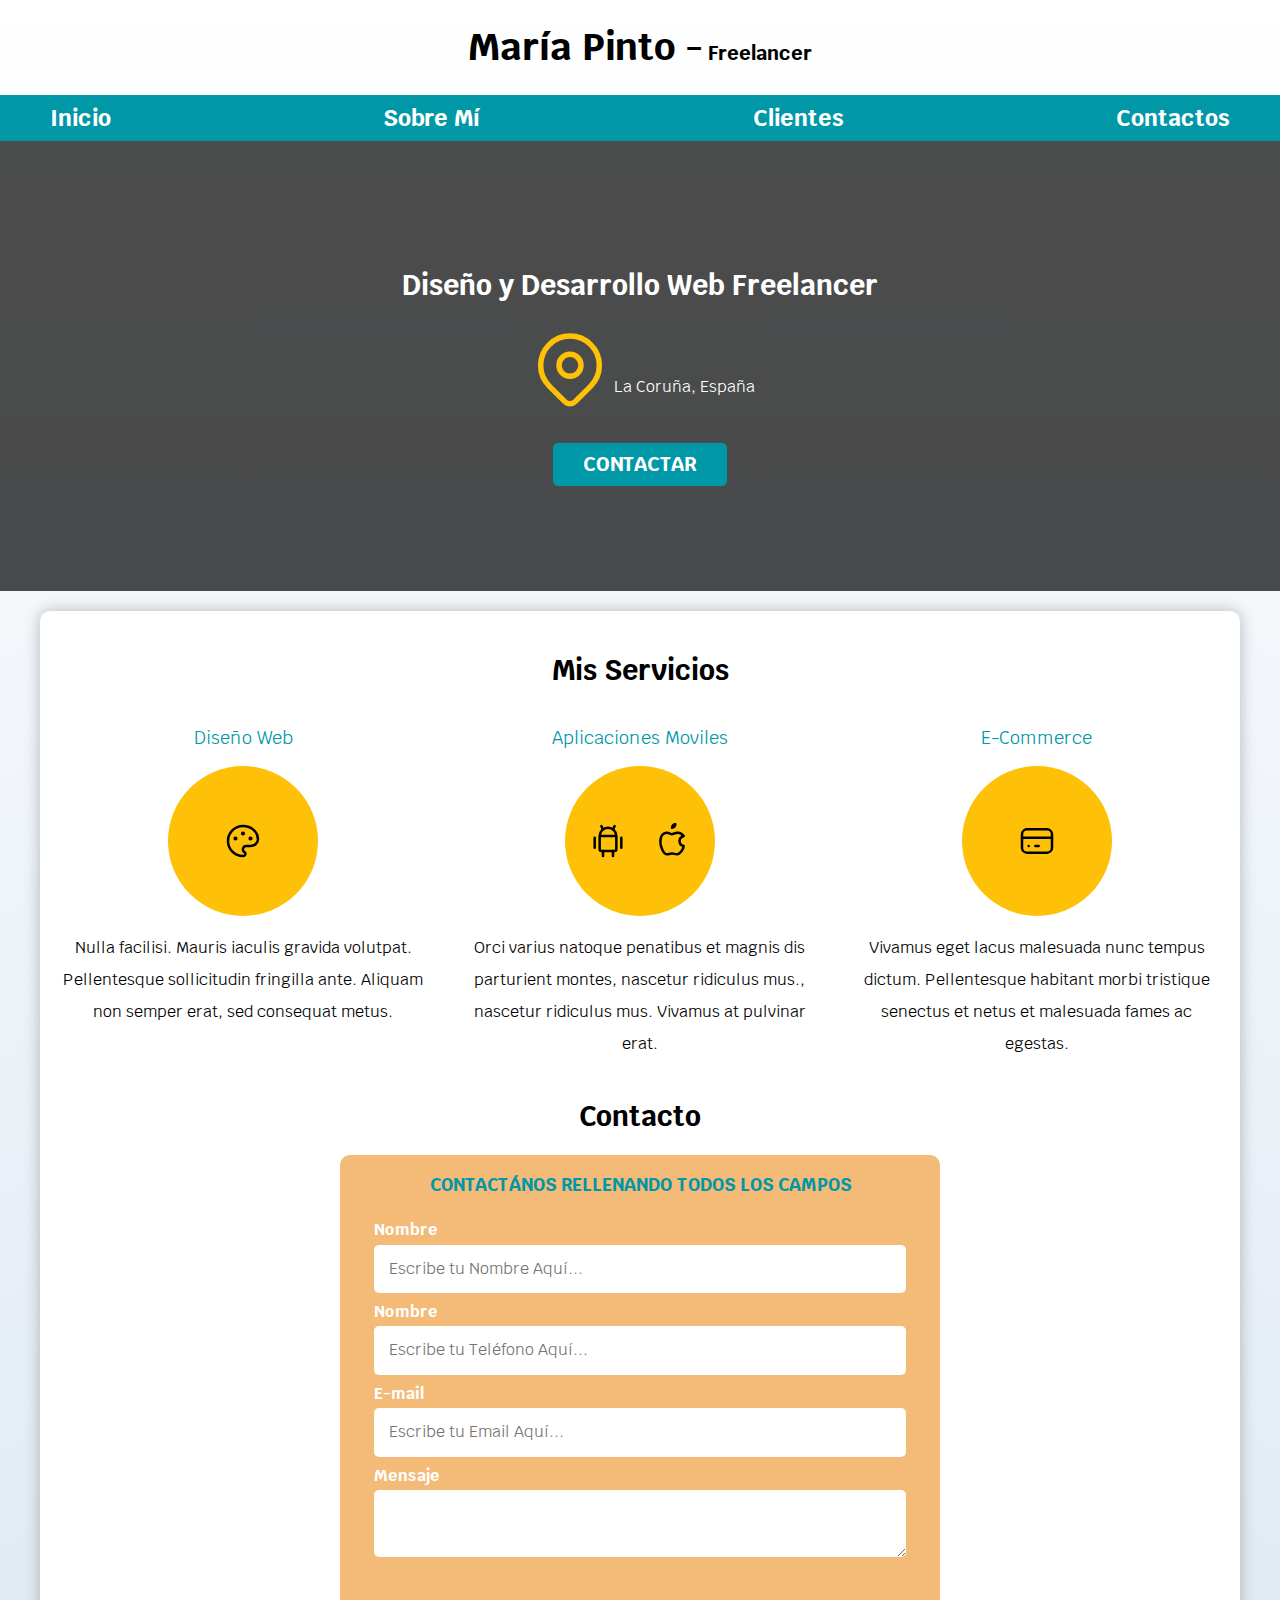
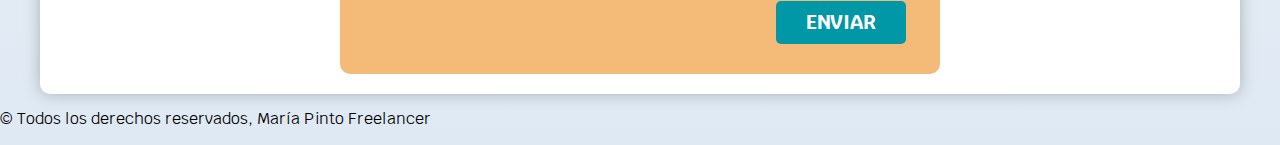
==== commit 6288ace5: "CSS a los inputs" ====
--- a/freelancer/index.html
+++ b/freelancer/index.html
@@ -157,28 +157,29 @@
 
                         <div class="campo">
                             <label for="nombre">Nombre</label>
-                            <input type="text" placeholder="Escribe tu Nombre Aquí..." />
+                            <input class="input-text" type="text" placeholder="Escribe tu Nombre Aquí..." />
                         </div>
 
                         <div class="campo">
                             <label for="telefono">Nombre</label>
-                            <input type="number" placeholder="Escribe tu Teléfono Aquí..." />
+                            <input class="input-text" type="number" placeholder="Escribe tu Teléfono Aquí..." />
                         </div>
 
                         <div class="campo">
 
                             <label for="email">E-mail</label>
-                            <input type="email" placeholder="Escribe tu Email Aquí...">
+                            <input class="input-text" type="email" placeholder="Escribe tu Email Aquí...">
                         </div>
 
                         <div class="campo">
                             <label for="mensaje">Mensaje</label>
-                            <textarea></textarea>
+                            <textarea class="input-text"></textarea>
                         </div>
 
                     </div> <!-- .contenedor-campos -->
-                    <input type="submit" value="Enviar">
-
+                    <div class="alinear-derecha flex">
+                        <input class="boton w-sm-100" type="submit" value="Enviar">
+                    </div>
                 </fieldset>
             </form>
 
--- a/freelancer/css/styles.css
+++ b/freelancer/css/styles.css
@@ -45,12 +45,17 @@
     border-radius: .5rem;
     width: 90%;
     text-align: center;
+    border: none;
 }
 
 @media (min-width: 768px) {
     .boton {
         width: auto;
     }
+}
+
+.boton:hover {
+    cursor: pointer;
 }
 
 .sombra {
@@ -88,6 +93,26 @@
     font-size: 2rem;
 }
 
+/** Utilidades **/
+
+.w-sm-100 {
+    width: 100%;
+}
+
+@media (min-width: 768px) {
+    .w-sm-100 {
+        width: auto;
+    }
+}
+
+.flex {
+    display: flex;
+}
+
+.alinear-derecha {
+    justify-content: flex-end;
+}
+
 /** Navegación Principal **/
 
 .nav-bg {
@@ -201,7 +226,8 @@
 
 .formulario {
     background-color: var(--formulario);
-    width: min(60rem, 100%); /** Utilizar el valor más pequeño **/
+    width: min(60rem, 100%);
+    /** Utilizar el valor más pequeño **/
     margin: 0 auto;
     padding: 2rem;
     border-radius: 1rem;
@@ -218,4 +244,25 @@
     font-weight: bold;
     margin-bottom: 2rem;
     color: var(--secundario);
+}
+
+.comtenedor-campos {}
+
+.campo {
+    margin-bottom: 1rem;
+
+}
+
+.campo label {
+    color: var(--blanco);
+    font-weight: bold;
+    margin-bottom: .5rem;
+    display: block;
+}
+
+.input-text {
+    width: 100%;
+    border: none;
+    padding: 1.5rem;
+    border-radius: .5rem;
 }--- a/freelancer/css/styles.css
+++ b/freelancer/css/styles.css
@@ -45,12 +45,17 @@
     border-radius: .5rem;
     width: 90%;
     text-align: center;
+    border: none;
 }
 
 @media (min-width: 768px) {
     .boton {
         width: auto;
     }
+}
+
+.boton:hover {
+    cursor: pointer;
 }
 
 .sombra {
@@ -88,6 +93,26 @@
     font-size: 2rem;
 }
 
+/** Utilidades **/
+
+.w-sm-100 {
+    width: 100%;
+}
+
+@media (min-width: 768px) {
+    .w-sm-100 {
+        width: auto;
+    }
+}
+
+.flex {
+    display: flex;
+}
+
+.alinear-derecha {
+    justify-content: flex-end;
+}
+
 /** Navegación Principal **/
 
 .nav-bg {
@@ -201,7 +226,8 @@
 
 .formulario {
     background-color: var(--formulario);
-    width: min(60rem, 100%); /** Utilizar el valor más pequeño **/
+    width: min(60rem, 100%);
+    /** Utilizar el valor más pequeño **/
     margin: 0 auto;
     padding: 2rem;
     border-radius: 1rem;
@@ -218,4 +244,25 @@
     font-weight: bold;
     margin-bottom: 2rem;
     color: var(--secundario);
+}
+
+.comtenedor-campos {}
+
+.campo {
+    margin-bottom: 1rem;
+
+}
+
+.campo label {
+    color: var(--blanco);
+    font-weight: bold;
+    margin-bottom: .5rem;
+    display: block;
+}
+
+.input-text {
+    width: 100%;
+    border: none;
+    padding: 1.5rem;
+    border-radius: .5rem;
 }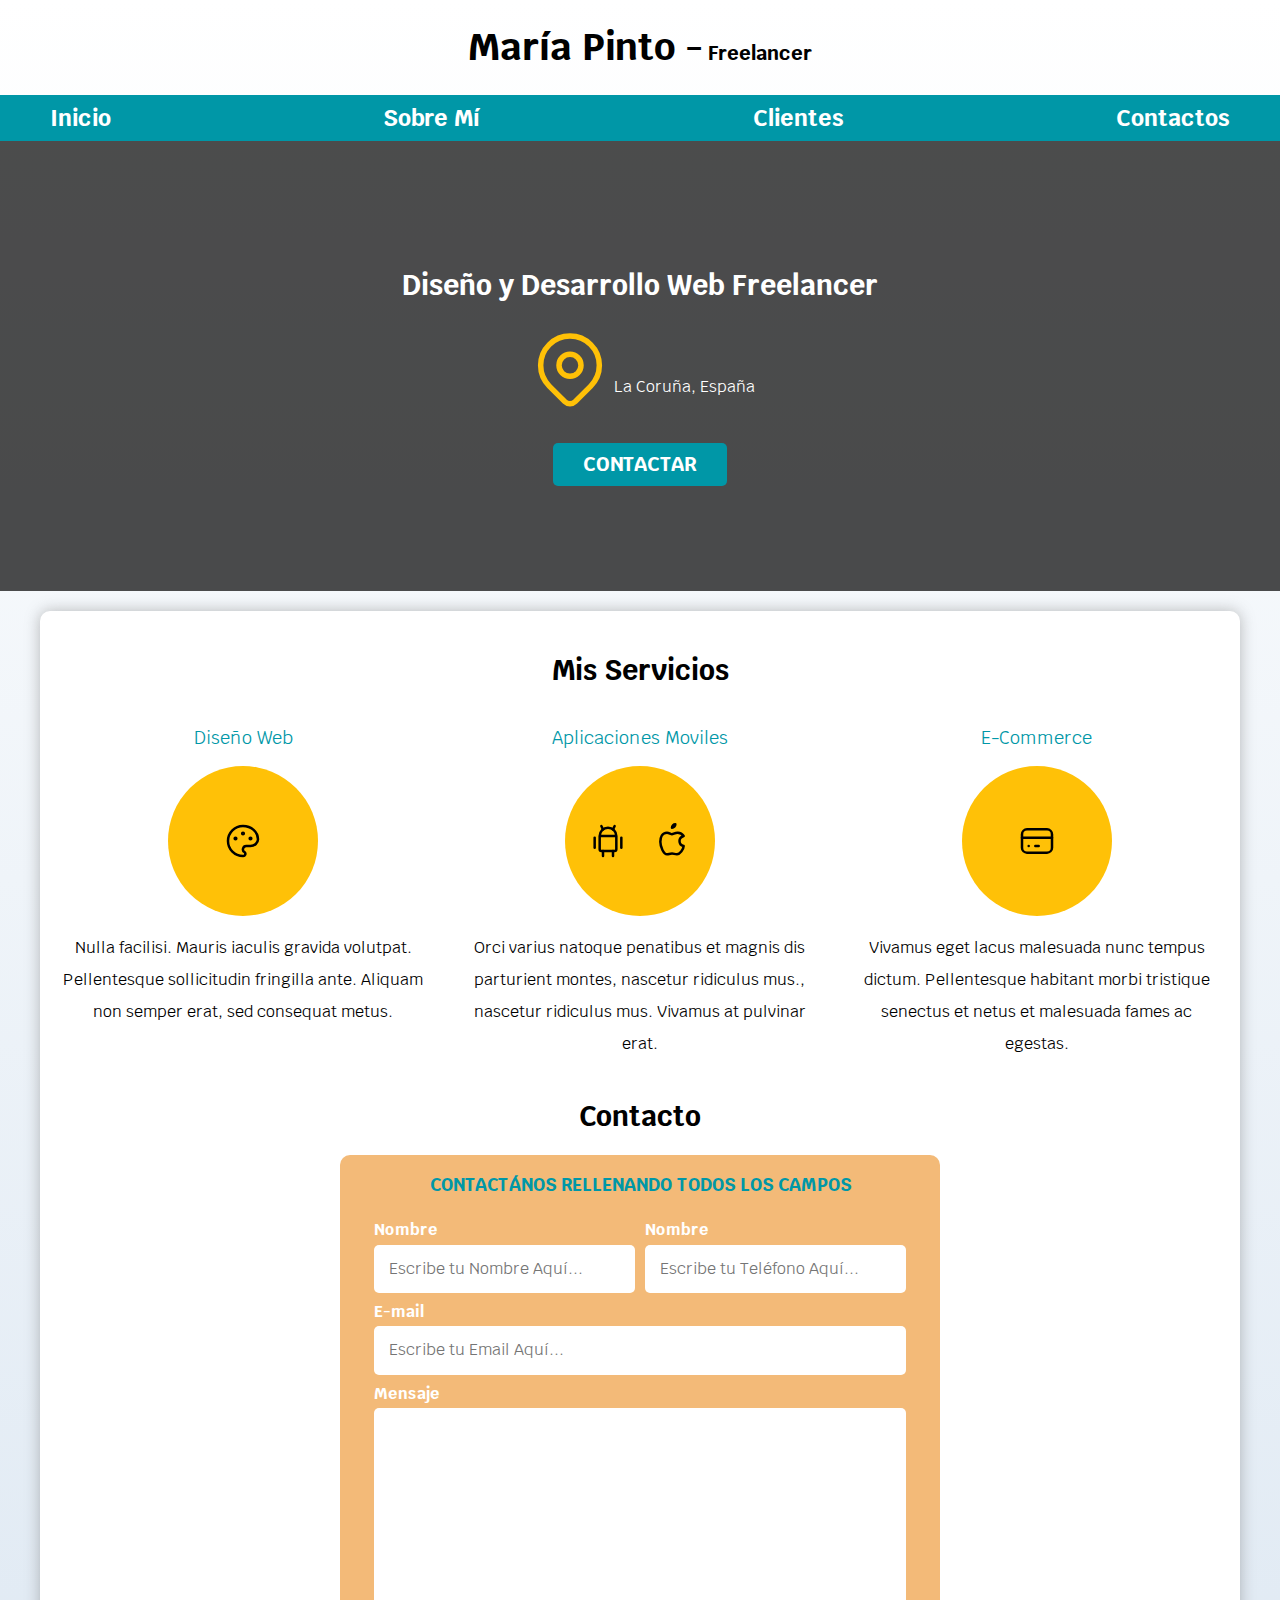
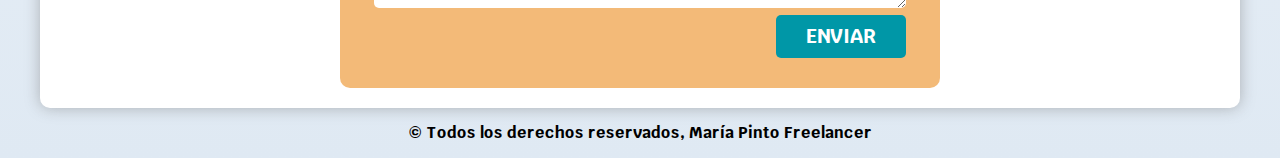
==== commit 0b01e22d: "proyecto acabado" ====
--- a/freelancer/index.html
+++ b/freelancer/index.html
@@ -185,7 +185,7 @@
 
         </section>
     </main>
-    <footer>
+    <footer class="footer">
         <p>&copy; Todos los derechos reservados, María Pinto Freelancer</p>
     </footer>
 
--- a/freelancer/css/styles.css
+++ b/freelancer/css/styles.css
@@ -246,7 +246,22 @@
     color: var(--secundario);
 }
 
-.comtenedor-campos {}
+@media (min-width: 768px) {
+    .contenedor-campos {
+        display: grid;
+        grid-template-columns: repeat(2, 1fr);
+        grid-template-rows: auto auto 20rem;
+        column-gap: 1rem;
+    }
+
+    .campo:nth-child(3) {
+        grid-column: 1 / 3;
+    }
+
+    .campo:nth-child(4) {
+        grid-column: 1 / 3;
+    }
+}
 
 .campo {
     margin-bottom: 1rem;
@@ -259,10 +274,21 @@
     margin-bottom: .5rem;
     display: block;
 }
+
+.campo textarea {
+    height: 20rem;
+}
+
 
 .input-text {
     width: 100%;
     border: none;
     padding: 1.5rem;
     border-radius: .5rem;
+}
+
+/** Footer **/
+.footer {
+    text-align: center;
+    font-weight: bold;
 }--- a/freelancer/css/styles.css
+++ b/freelancer/css/styles.css
@@ -246,7 +246,22 @@
     color: var(--secundario);
 }
 
-.comtenedor-campos {}
+@media (min-width: 768px) {
+    .contenedor-campos {
+        display: grid;
+        grid-template-columns: repeat(2, 1fr);
+        grid-template-rows: auto auto 20rem;
+        column-gap: 1rem;
+    }
+
+    .campo:nth-child(3) {
+        grid-column: 1 / 3;
+    }
+
+    .campo:nth-child(4) {
+        grid-column: 1 / 3;
+    }
+}
 
 .campo {
     margin-bottom: 1rem;
@@ -259,10 +274,21 @@
     margin-bottom: .5rem;
     display: block;
 }
+
+.campo textarea {
+    height: 20rem;
+}
+
 
 .input-text {
     width: 100%;
     border: none;
     padding: 1.5rem;
     border-radius: .5rem;
+}
+
+/** Footer **/
+.footer {
+    text-align: center;
+    font-weight: bold;
 }